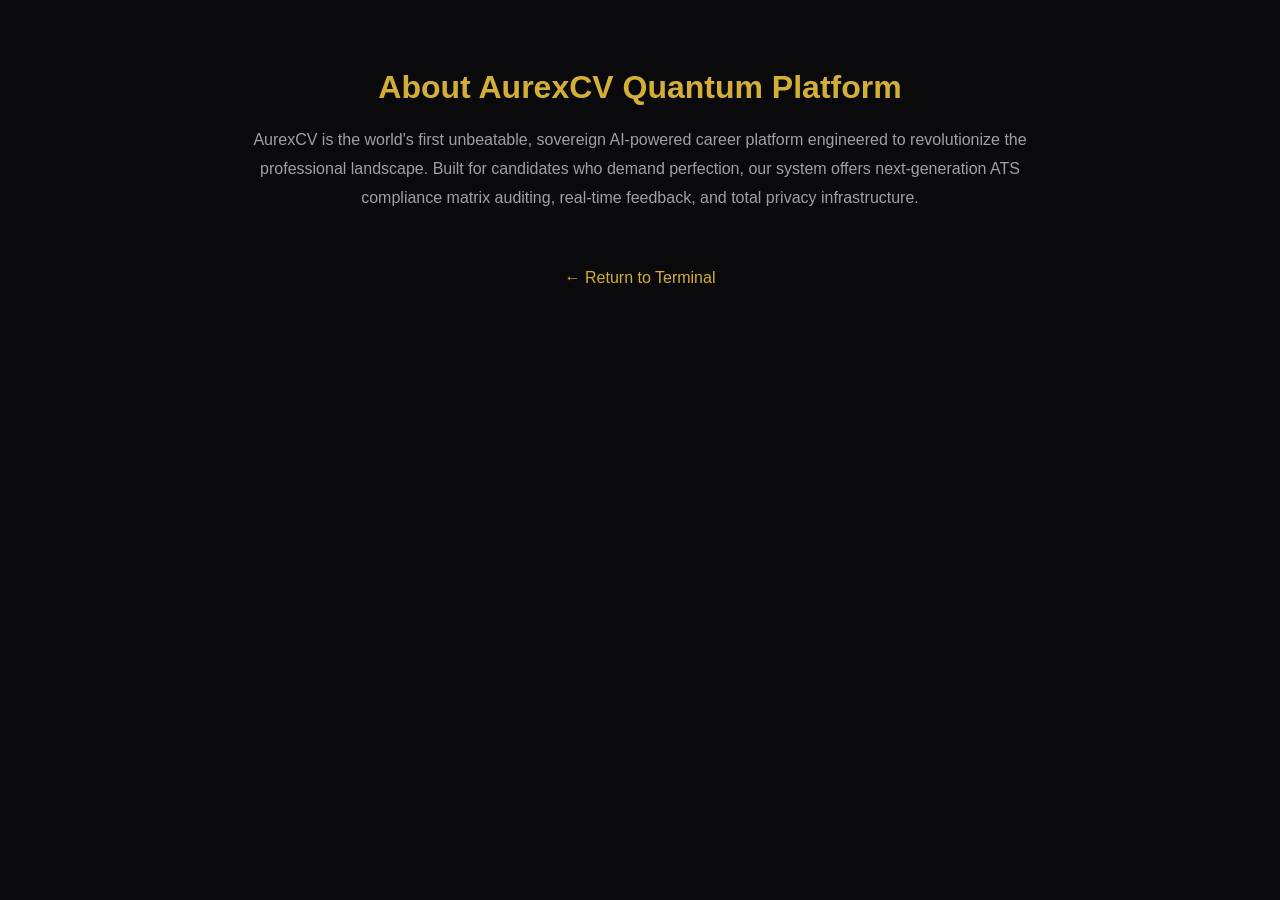
==== about.html @ 594ba111 "Create about.html" ====
<!DOCTYPE html>
<html lang="en" id="aurexHtml">
<head>
    <meta charset="UTF-8">
    <meta name="viewport" content="width=device-width, initial-scale=1.0">
    <title>About | AurexCV</title>
    <link rel="stylesheet" href="/aurexcv/assets/style.css">
    <style>
        body { background: #0A0A0C; color: #fff; font-family: 'Inter', sans-serif; padding: 40px 20px; }
        .container { max-width: 800px; margin: 0 auto; text-align: center; }
        h1 { color: #D4AF37; margin-bottom: 20px; }
        p { line-height: 1.8; color: #a0a0a5; }
        .back-btn { display: inline-block; margin-top: 30px; color: #D4AF37; text-decoration: none; border: 1px stroke #D4AF37; padding: 10px 20px; border-radius: 5px; }
    </style>
</head>
<body>
    <div class="container">
        <h1>About AurexCV Quantum Platform</h1>
        <p>AurexCV is the world's first unbeatable, sovereign AI-powered career platform engineered to revolutionize the professional landscape. Built for candidates who demand perfection, our system offers next-generation ATS compliance matrix auditing, real-time feedback, and total privacy infrastructure.</p>
        <a href="/aurexcv/" class="back-btn">← Return to Terminal</a>
    </div>
</body>
</html>
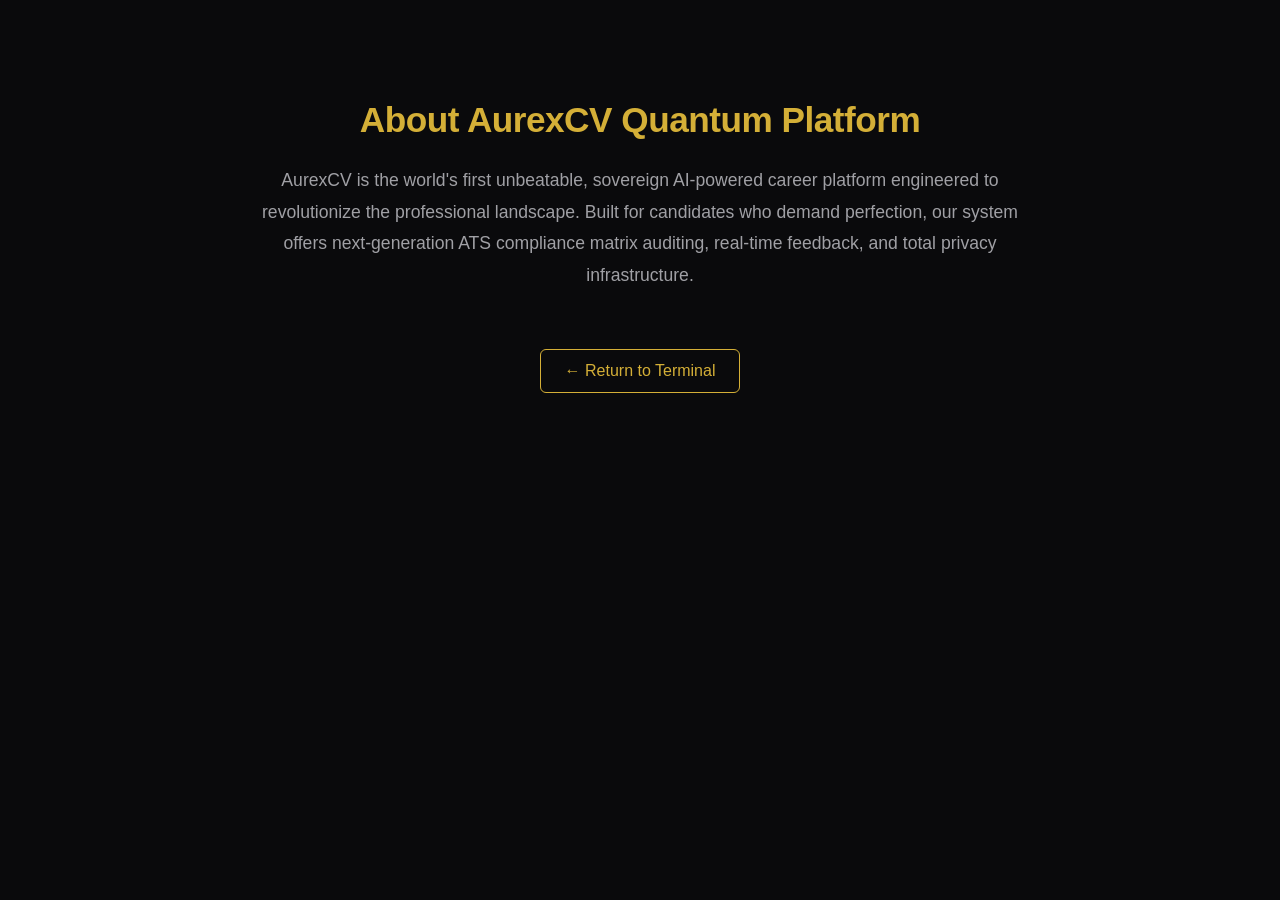
==== commit d23d6302: "Update about.html" ====
--- a/about.html
+++ b/about.html
@@ -4,13 +4,52 @@
     <meta charset="UTF-8">
     <meta name="viewport" content="width=device-width, initial-scale=1.0">
     <title>About | AurexCV</title>
+    
+    <link rel="icon" type="image/svg+xml" href="./assets/logo.svg">
+    
     <link rel="stylesheet" href="/aurexcv/assets/style.css">
     <style>
-        body { background: #0A0A0C; color: #fff; font-family: 'Inter', sans-serif; padding: 40px 20px; }
-        .container { max-width: 800px; margin: 0 auto; text-align: center; }
-        h1 { color: #D4AF37; margin-bottom: 20px; }
-        p { line-height: 1.8; color: #a0a0a5; }
-        .back-btn { display: inline-block; margin-top: 30px; color: #D4AF37; text-decoration: none; border: 1px stroke #D4AF37; padding: 10px 20px; border-radius: 5px; }
+        body { 
+            background: #0A0A0C; 
+            color: #fff; 
+            font-family: 'Inter', -apple-system, BlinkMacSystemFont, 'Segoe UI', Roboto, sans-serif; 
+            padding: 40px 20px; 
+            margin: 0;
+        }
+        .container { 
+            max-width: 800px; 
+            margin: 60px auto 0 auto; 
+            text-align: center; 
+        }
+        h1 { 
+            color: #D4AF37; 
+            margin-bottom: 25px; 
+            font-size: 2.2rem;
+            letter-spacing: -0.5px;
+        }
+        p { 
+            line-height: 1.8; 
+            color: #a0a0a5; 
+            font-size: 1.1rem;
+        }
+        /* 🛡️ تعديل الزر وتأثيراته الاحترافية */
+        .back-btn { 
+            display: inline-block; 
+            margin-top: 40px; 
+            color: #D4AF37; 
+            text-decoration: none; 
+            border: 1px solid #D4AF37; 
+            padding: 12px 24px; 
+            border-radius: 6px; 
+            font-weight: 500;
+            transition: all 0.3s ease;
+        }
+        .back-btn:hover {
+            background: #D4AF37;
+            color: #0A0A0C;
+            box-shadow: 0 4px 15px rgba(212, 175, 55, 0.2);
+            transform: translateY(-2px);
+        }
     </style>
 </head>
 <body>
